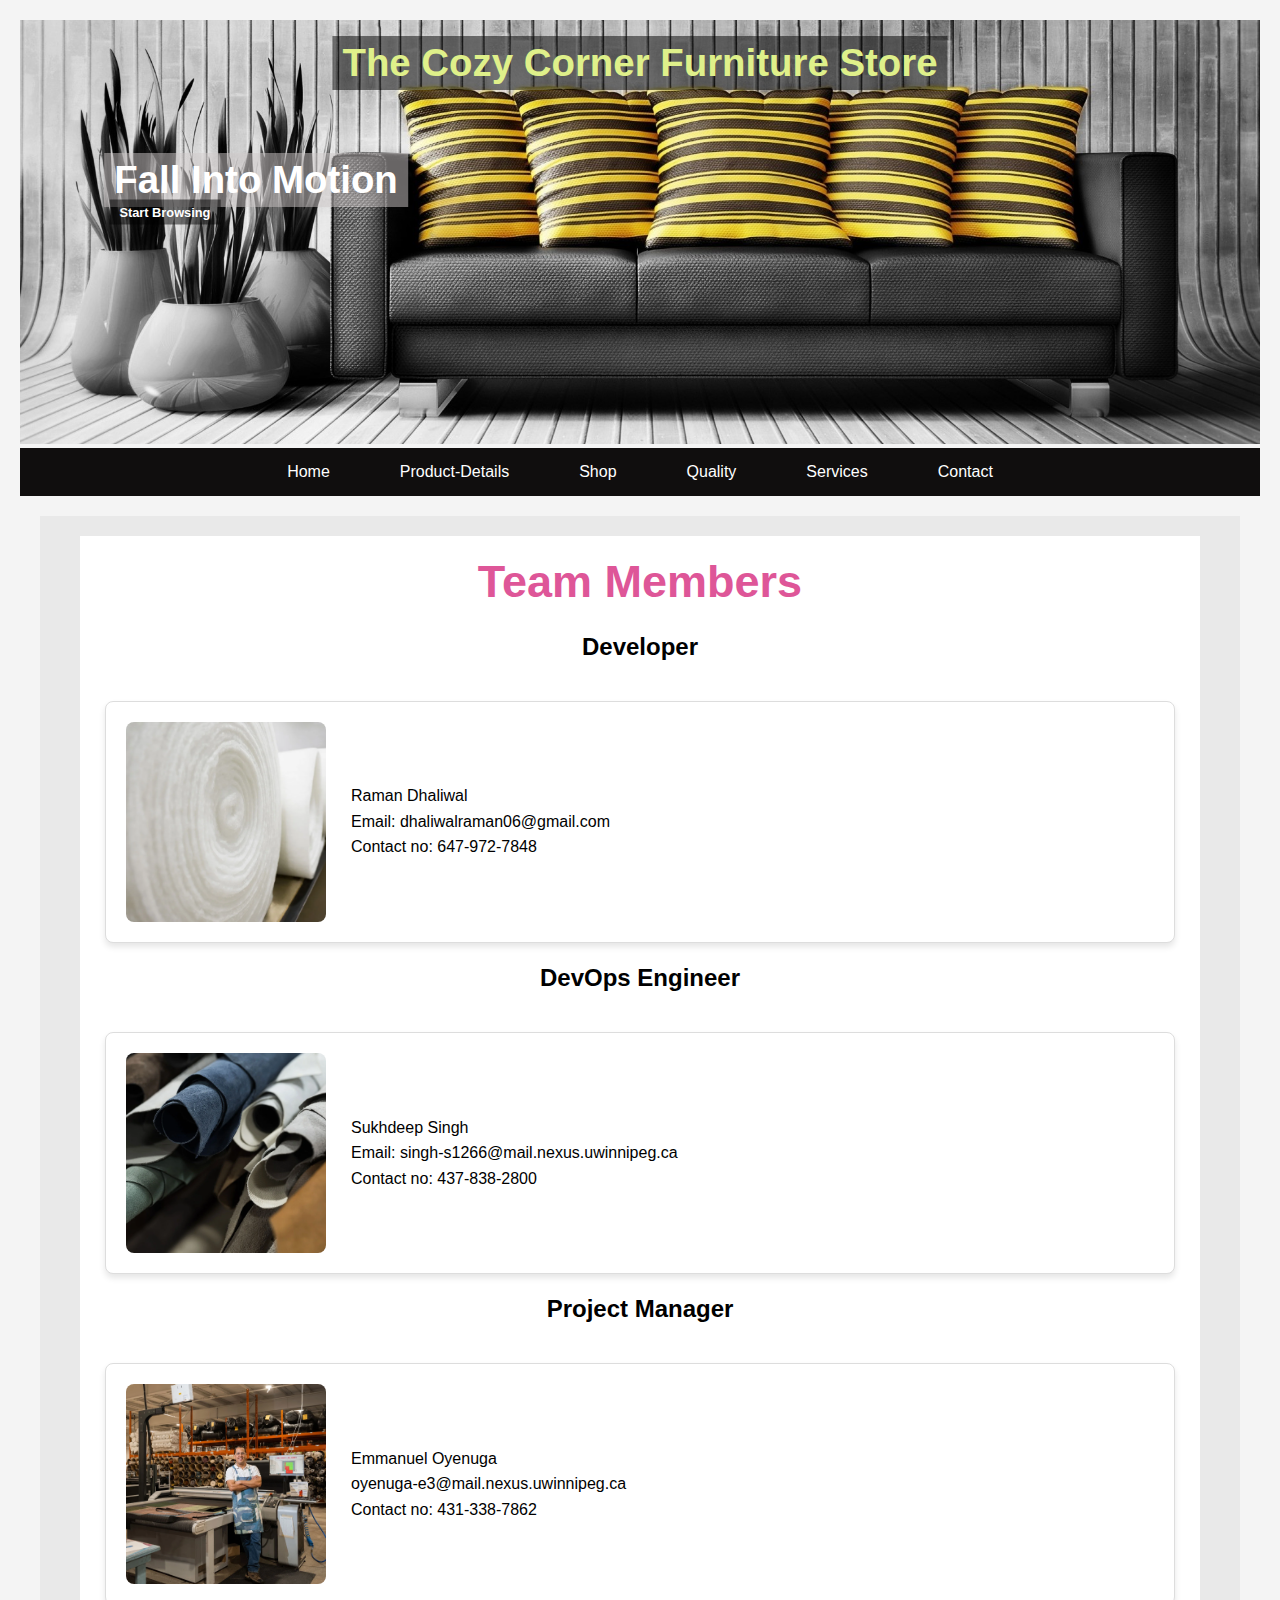
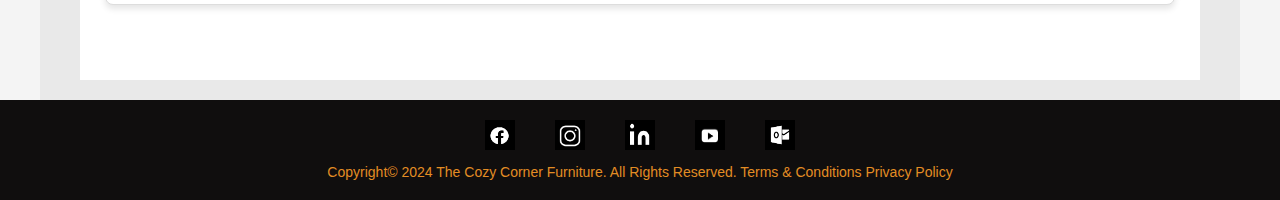
==== Contact.html @ 940ec17f "All E-commerce Code" ====
<!DOCTYPE html>
<html lang="en">

<head>
    <meta charset="UTF-8">
    <meta name="viewport" content="width=device-width, initial-scale=1.0">
    <title>Contact</title>
    <link rel="stylesheet" href="style.css">
    <style>
        /* Basic styles */
        a {
            color: white;
            text-decoration: none;
        }

        a:hover {
            color: lightgray;
        }

        /* Center the body content */
        body {
            display: flex;
            justify-content: center;
            align-items: center;
            height: 100vh; /* Full height of the viewport */
            margin: 0;
            background-color: #f4f4f4;
            font-family: Arial, sans-serif;
        }

        /* Main container */
        .flex-main {
            width: 100%;
            max-width: 1200px;
            padding: 20px;
            box-sizing: border-box;
        }

        /* Columns */
        .column {
            display: flex;
            flex-direction: column;
            gap: 5px;
            width: 100%;
            margin: 0 auto;
            text-align: center; /* Center text inside columns */
            height: 30%;
        }

        /* Style for Rows */
        .row {
            display: flex;
            flex-direction: row;
            justify-content: center; /* Center the row content */
            align-items: center;
            gap: 10px;
            border: 1px solid #ddd;
            padding: 20px;
            background-color: #fff;
            box-shadow: 0 4px 6px rgba(0, 0, 0, 0.1);
            border-radius: 8px;
            width: 100%;
            max-width: 1200px;
            margin: 15px auto;
            height: auto;
        }

        /* Style for Images in Rows */
        .row img {
            width: 200px;
            height: 200px;
            object-fit: cover;
            border-radius: 8px;
        }

        /* Style for Text in Rows */
        .text-content {
            flex: 1;
            padding-left: 15px;
            text-align: left; /* Text aligned to the left */
            line-height: 1.6;
        }

        /* Styling for headings */
        h1, h2 {
            text-align: center;
            margin-bottom: 20px;
        }
        .footer {
    width: 100%;
    background-color: #100e0e; /* Or any color you'd like for the footer background */
    color: white;
    text-align: center;
    padding: 20px 0; /* Adjust padding as needed */
    position: relative; /* Ensure it's positioned correctly */
    bottom: 0;
    left: 0;
    margin: 0;
}

.footer-social a {
    margin: 0 10px;
}

.footer-copyright {
    margin-top: 10px;
    font-size: 14px;
}

         </style>
</head>

<body>
    <!-- Header with responsive image and navigation -->
    <header class="flex-header">
        <img src="header.jpg" alt="Header Image" class="responsive">
        <div class="logo">The Cozy Corner Furniture Store</div>
        <div class="text-overlay">Fall Into Motion
            <br>
            <div class="hyperlink"><a href="#">Start Browsing</a></div>
        </div>
        <nav class="menu">
            <ul class="menu-list">
                <li class="menu-item"><a href="Home.html">Home</a></li>
                <li class="menu-item"><a href="product-details.html">Product-Details</a></li>
                <li class="menu-item"><a href="Product.html">Shop</a></li>
                <li class="menu-item"><a href="Quality.html">Quality</a></li>
                <li class="menu-item"><a href="Service.html">Services</a></li>
                <li class="menu-item"><a href="Contact.html">Contact</a></li>
            </ul>
        </nav>
    </header>

    <main class="flex-main">
        <article class="flex-article">
            <h1>Team Members</h1>

            <!-- Column 1: Comfort -->
            <div class="column">
                <h2>Developer</h2>
                <div class="row">
                    <img src="Quality1.webp" alt="Comfort Image 1">
                    <div class="text-content">
                        Raman Dhaliwal<br>
                        Email: dhaliwalraman06@gmail.com<br>
                        Contact no: 647-972-7848
                    </div>
                </div>
            </div>

            <!-- Column 2: Curated Covers -->
            <div class="column">
                <h2>DevOps Engineer</h2>
                <div class="row">
                    <img src="Quality3.webp" alt="Curated Covers Image">
                    <div class="text-content">
                        Sukhdeep Singh<br>
                        Email: singh-s1266@mail.nexus.uwinnipeg.ca<br>
                        Contact no: 437-838-2800
                    </div>
                </div>
            </div>

            <!-- Column 3: Project Manager -->
            <div class="column">
                <h2>Project Manager</h2>
                <div class="row">
                    <img src="Quality6.webp" alt="Project Manager Image">
                    <div class="text-content">
                        Emmanuel Oyenuga<br>
                        oyenuga-e3@mail.nexus.uwinnipeg.ca<br>
                        Contact no: 431-338-7862
                    </div>
                </div>
            </div>
        </article>
    </main>

     <!-- Footer with social icons and copyright -->
     <footer class="footer">
        <div class="footer-social">
            <a href="https://www.facebook.com" target="_blank">
                <img src="facebook.png" alt="Facebook">
            </a>
            <a href="https://www.instagram.com" target="_blank">
                <img src="insta.png" alt="Instagram">
            </a>
            <a href="https://www.linkedin.com"">
                <img src="linkedin.png" alt="linkedin">
            </a>
            <a href="https://www.youtube.com"">
                <img src="yiutube.png" alt="Youtube">
            </a>
            <a href="mailto:dhaliwalraman06@outlook.com">
                <img src="email.png" alt="Email">
            </a>
        </div>
        <p class="footer-copyright">
            Copyright© 2024 The Cozy Corner Furniture. All Rights Reserved.   

Terms & Conditions

Privacy Policy
        </p>
    </footer>
</body>

</html>
---- style.css ----
* {
  margin: 0;
  padding: 0;
  box-sizing: border-box;
}

body {
  font-family: Arial, sans-serif;
  display: flex;
  flex-direction: column;
  min-height: 200vh;
  }

.flex-header {
  background-color: #f4f4f4;
  padding: 20px;
  text-align: justify;
}

.flex-main {
  display: flex;
  justify-content: space-between;
  padding: 20px;
  background-color: #e9e9e9;
  flex: 1;
}

.flex-nav, {
  flex: 1;
  background-color: #ddd;
  padding: 20px;
}


.flex-aside {
  flex: 1;
  background-color: #ddd;
  padding: 20px;
}

.flex-article {
  flex: 2;
  background-color: #fff;
  padding: 20px;
  margin: 0 20px;
}

.flex-footer {
  background-color: #f4f4f4;
  padding: 50px;
  text-align: center;
}
/*.top-left {
  position: relative;
  top: 8px;
  left: 1400px;
}*/

.responsive {
  width: 100%;
  height: auto;
}
.row {
  display: flex;
   }

.column {
  width: 350px;
  height:180px;
  padding:5px;
}

ul {
  padding: 0;
  margin: 50px 20px;
  list-style: none;
  
}
ul li {
  margin: 5px;
  display: inline-block;
  padding: 5px;
  border:1% solid #ccc
 
}
ul li img {
  width: 340px;
  height:300px;;
  display: block;
  border:#333;
  border-radius: 5%;
}
ul li:hover img {
  transform: scale(1.5);
  box-shadow: 0 0 10px rgba(0, 0, 0, 0.5);
}

.sec1{
  display: flex;
  align-items: center;
}



h1{
text-align: center;
font-size: 45px;
color: rgb(222, 86, 152);
}

p{
  color:rgb(227, 141, 36);
  font-size:18px;
  text-align: center;
}

.flex-container {
  display: flex;
  flex-direction: row;
  font-size: 20px;
  text-align: center;
}

.flex-item-left {
  background-color: #f1f1f1;
  padding: 10px;
  flex: 50%;
}


/* Responsive layout - makes a one column-layout instead of two-column layout */
@media (max-width: 800px) {
  .flex-container {
    flex-direction: column;
  }
}

/* Basic styling for the menu */
.menu {
display: flex;
justify-content: center;
background-color: #100e0e;
}

.menu-list {
display: flex;
list-style-type: none;
padding: 0;
margin: 0;
}

.menu-item {
margin: 0 15px;
}

.menu-item a {
text-decoration: none;
color: white;
padding: 10px 15px;
display: block;
}

.menu-item a:hover {
background-color: #555;
color: rgb(138, 195, 231);
}

/* Responsive: For smaller screens */
@media (max-width: 768px) {
.menu {
  justify-content: flex-start;
}

.menu-list {
  flex-direction: column; /* Stack the items vertically */
  width: 100%; /* Full width */
}

.menu-item {
  margin: 5px 0; /* Reduce margins */
}

.menu-item a {
  padding: 15px; /* Increase padding for better touch interaction */
  text-align: center; /* Center align text */
}
}

/* Footer styling */
.footer {
background-color: #100e0e;
color: white;
padding: 20px;
text-align: center;
}

.footer-social {
display: flex;
justify-content: center;
gap: 20px; 
margin-bottom: 10px;
}

.footer-social a img {
width: 30px;
height: 30px;
transition: transform 0.3s ease;
}

.footer-social a img:hover {
transform: scale(1.2);
}

/* Copyright text */
.footer-copyright {
margin-top: 10px;
font-size: 14px;
}

/* Responsive: Adjust for smaller screens */
@media (max-width: 768px) {
.footer-social {
  flex-direction: column; /* Stack icons vertically */
}

.footer-social a img {
  width: 40px; /* Increase icon size for smaller screens */
  height: 40px;
}

.footer-copyright {
  font-size: 12px; /* Slightly smaller font on small screens */
}
}

.image-wrapper {
width: 1400px; 
height: 300px; 
overflow: hidden; 
border: 1px solid #ccc; 
position: relative;
}

.image-container {
display: flex;
width: max-content; 
animation: moveLeft 20s linear infinite; 
}

.image-container a {
display: inline-block;
}

.image-container img {
width: 200px;
margin-right: 0; 
}

@keyframes moveLeft {
0% {
  transform: translateX(0); 
}
100% {
  transform: translateX(calc(-200px * 3)); 
}
}

.text-overlay {
position: absolute;
top: 20%;
left:20%;
transform: translate(-50%, -50%); /* Center text */
color: white; /* Text color */
background-color: rgba(207, 201, 201, 0.5); /* Optional: background color for readability */
padding: 5px 10px; /* Optional: padding around the text */
font-weight: bold;
flex: 1 1 auto;
font-size: 3vw;
}

.text-overlay1 {
position: absolute;
top: 170%;
left:20%;
transform: translate(-50%, -50%); /* Center text */
color: white; /* Text color */
background-color: rgba(0, 0, 0, 0.5); /* Optional: background color for readability */
padding: 5px 10px; /* Optional: padding around the text */
flex: 1 1 auto;
font-size: 3vw;
font-weight: bold;
align-content: center;
}

.logo{
position: absolute;
top: 7%;
left:50%;
transform: translate(-50%, -50%); 
color: rgb(223, 240, 138); 
background-color: rgba(0, 0, 0, 0.5);
padding: 5px 10px;
font-weight: bold;
flex: 1 1 auto;
font-size: 3vw;

}

.hyperlink {
  position: absolute;
  top: 110%;
  left:20%;
  transform: translate(-50%, -50%); /* Center text */
  color: white; /* Text color */
  background-color: rgba(0, 0, 0, 0.5); /* Optional: background color for readability */
  padding: 5px 10px; /* Optional: padding around the text */
  flex: 1 1 auto;
  font-size: 1vw;
  font-weight: bold;
  align-content: center;
  
  }
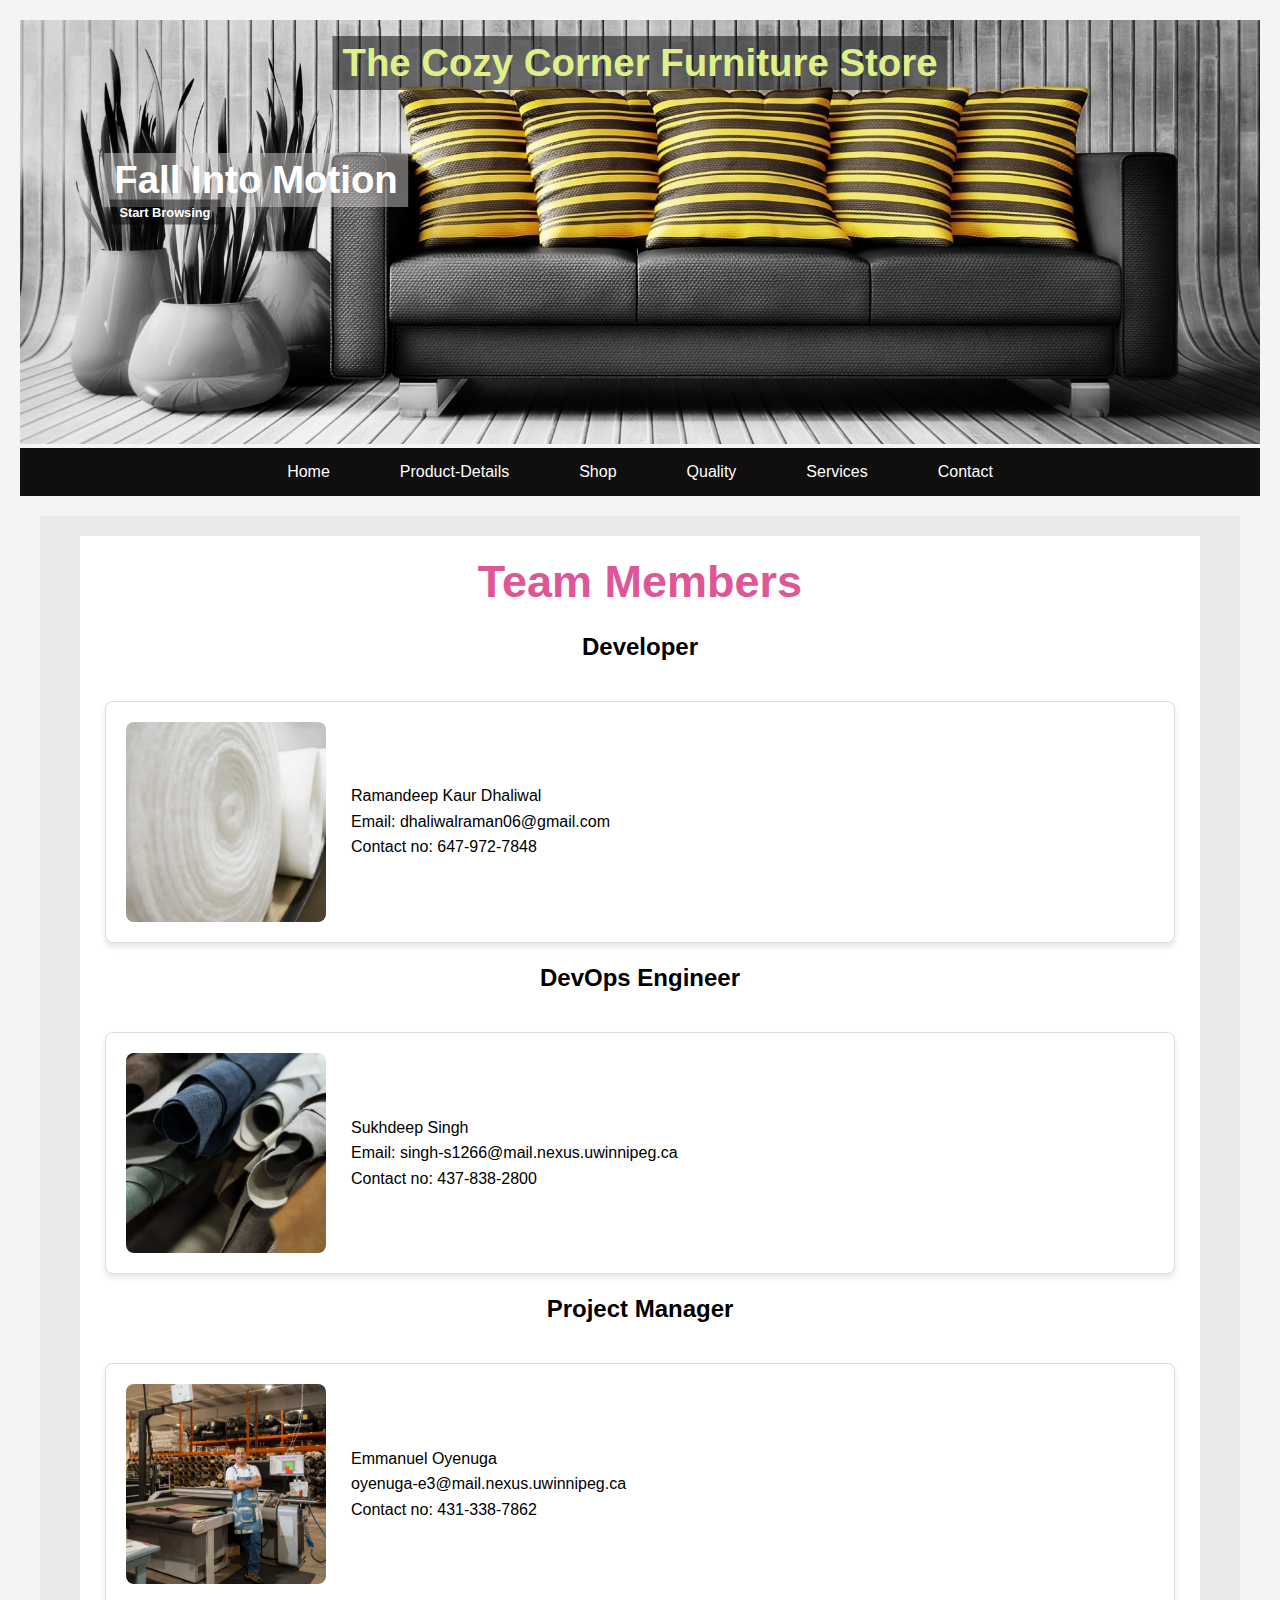
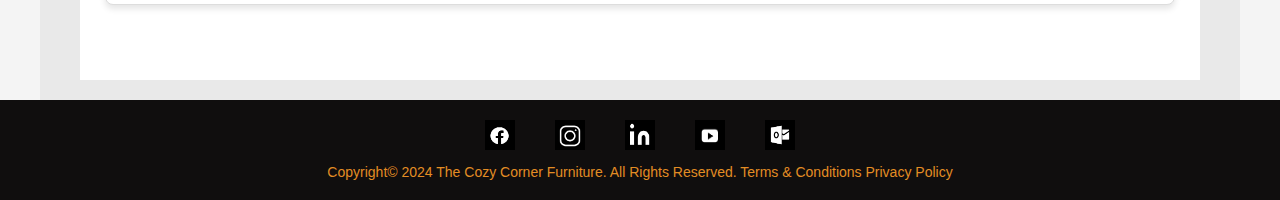
==== commit afa892ad: "Update in Contact.html" ====
--- a/Contact.html
+++ b/Contact.html
@@ -141,7 +141,7 @@
                 <div class="row">
                     <img src="Quality1.webp" alt="Comfort Image 1">
                     <div class="text-content">
-                        Raman Dhaliwal<br>
+                        Ramandeep Kaur Dhaliwal<br>
                         Email: dhaliwalraman06@gmail.com<br>
                         Contact no: 647-972-7848
                     </div>
--- a/style.css
+++ b/style.css
@@ -280,7 +280,7 @@
 
 .text-overlay1 {
 position: absolute;
-top: 170%;
+top: 210%;
 left:20%;
 transform: translate(-50%, -50%); /* Center text */
 color: white; /* Text color */
@@ -319,4 +319,4 @@
   font-weight: bold;
   align-content: center;
   
-  }+  }
